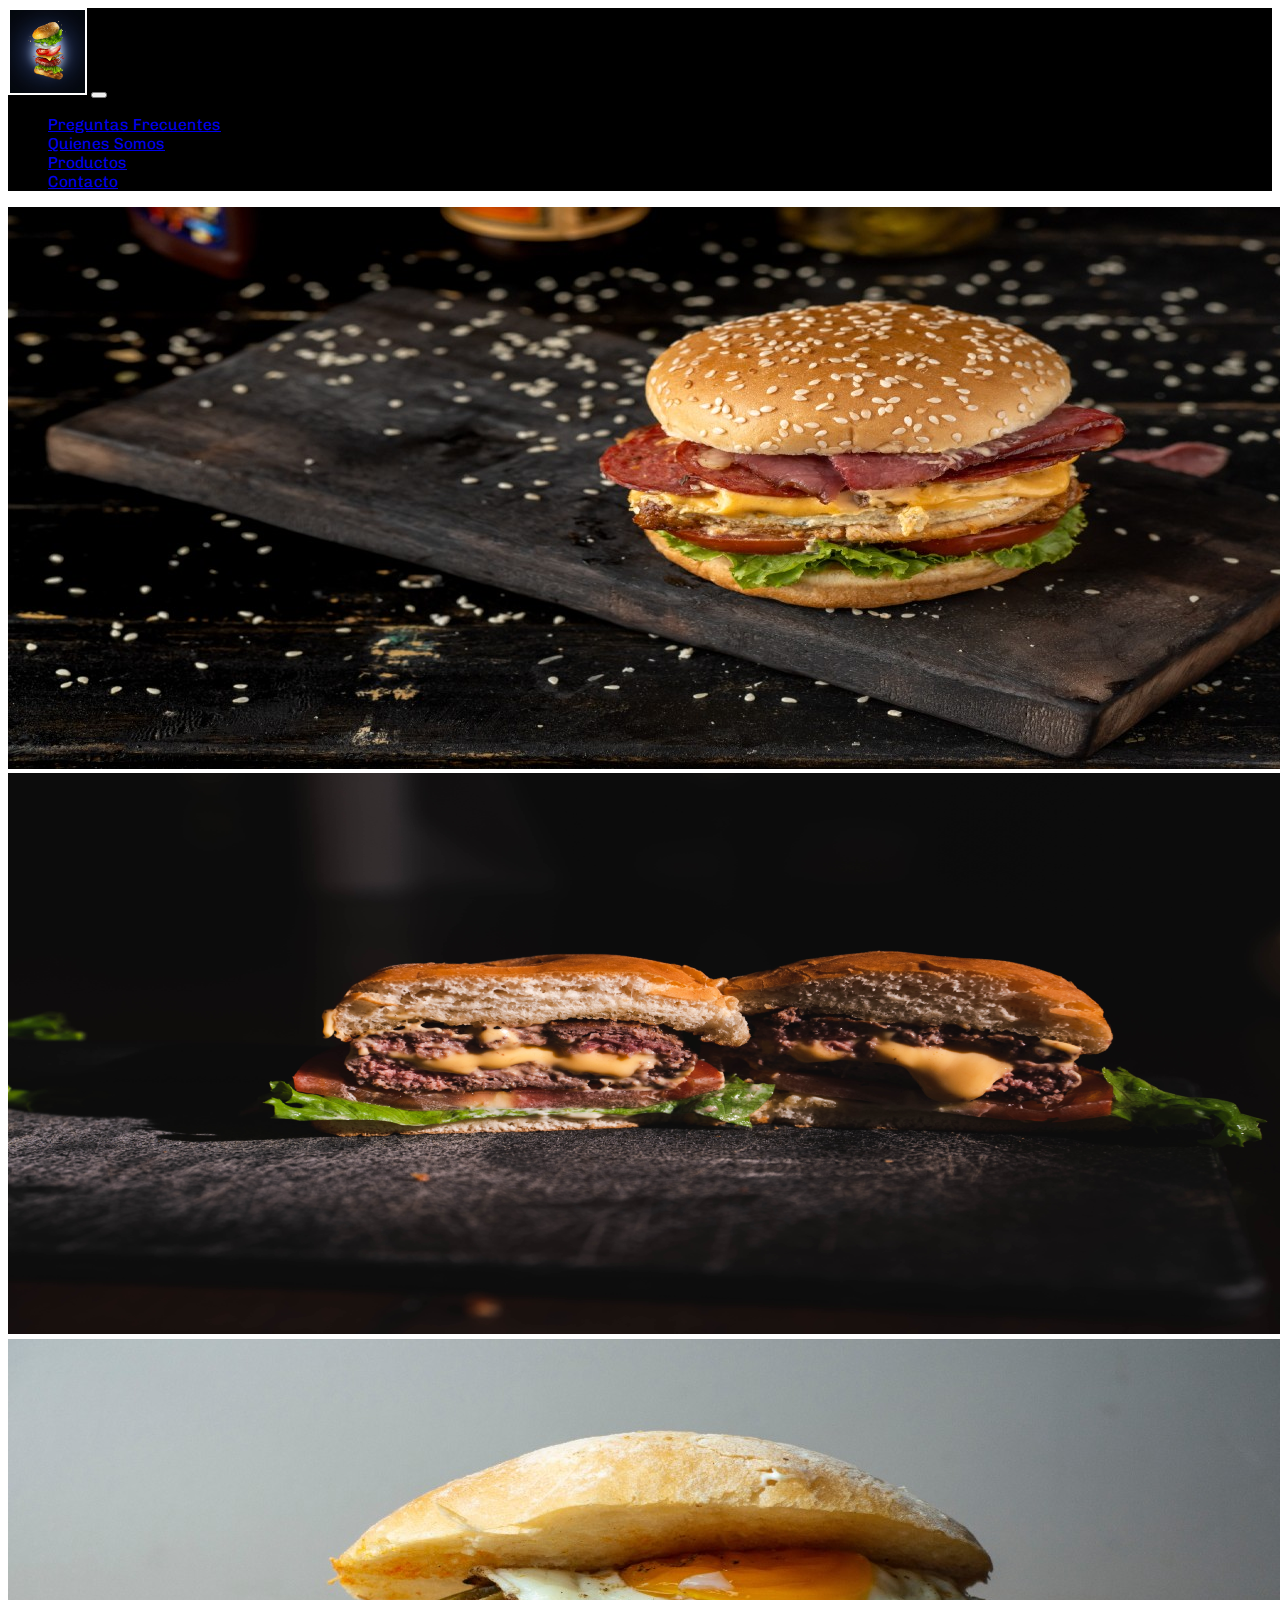
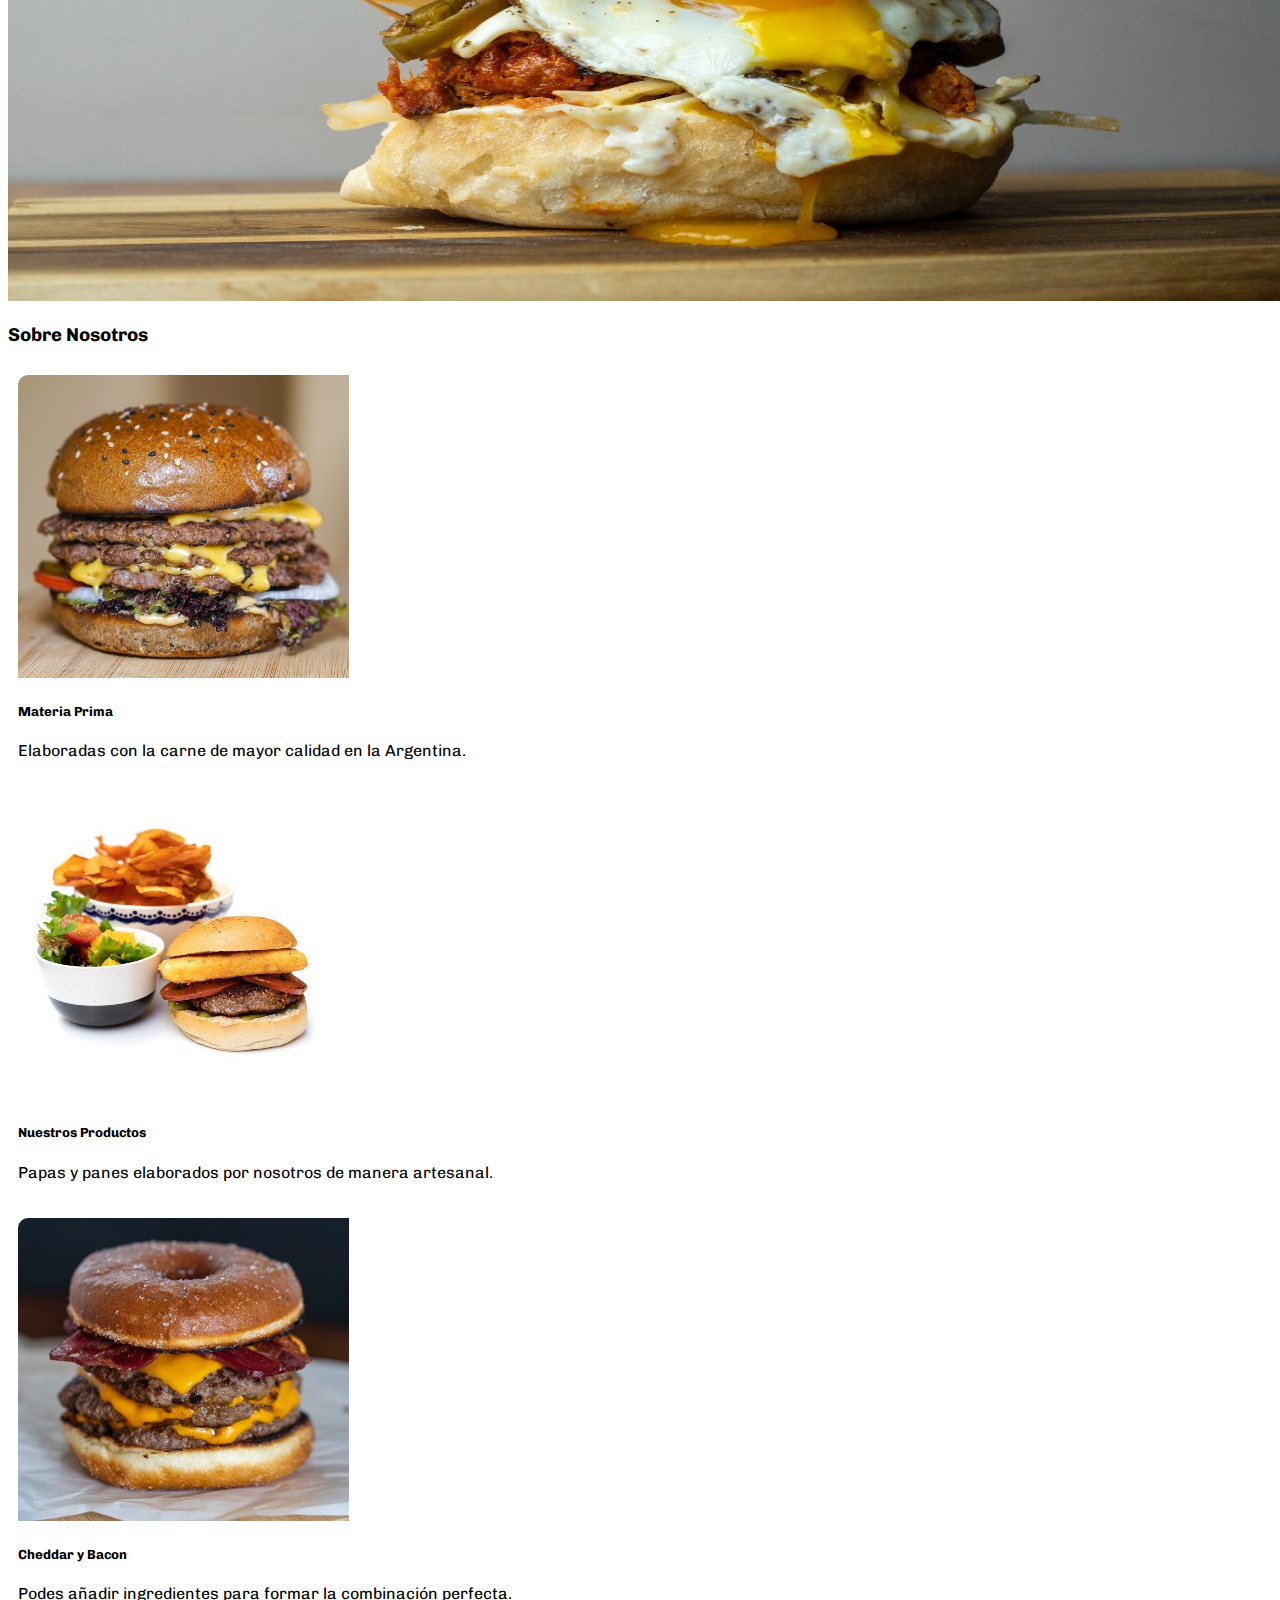
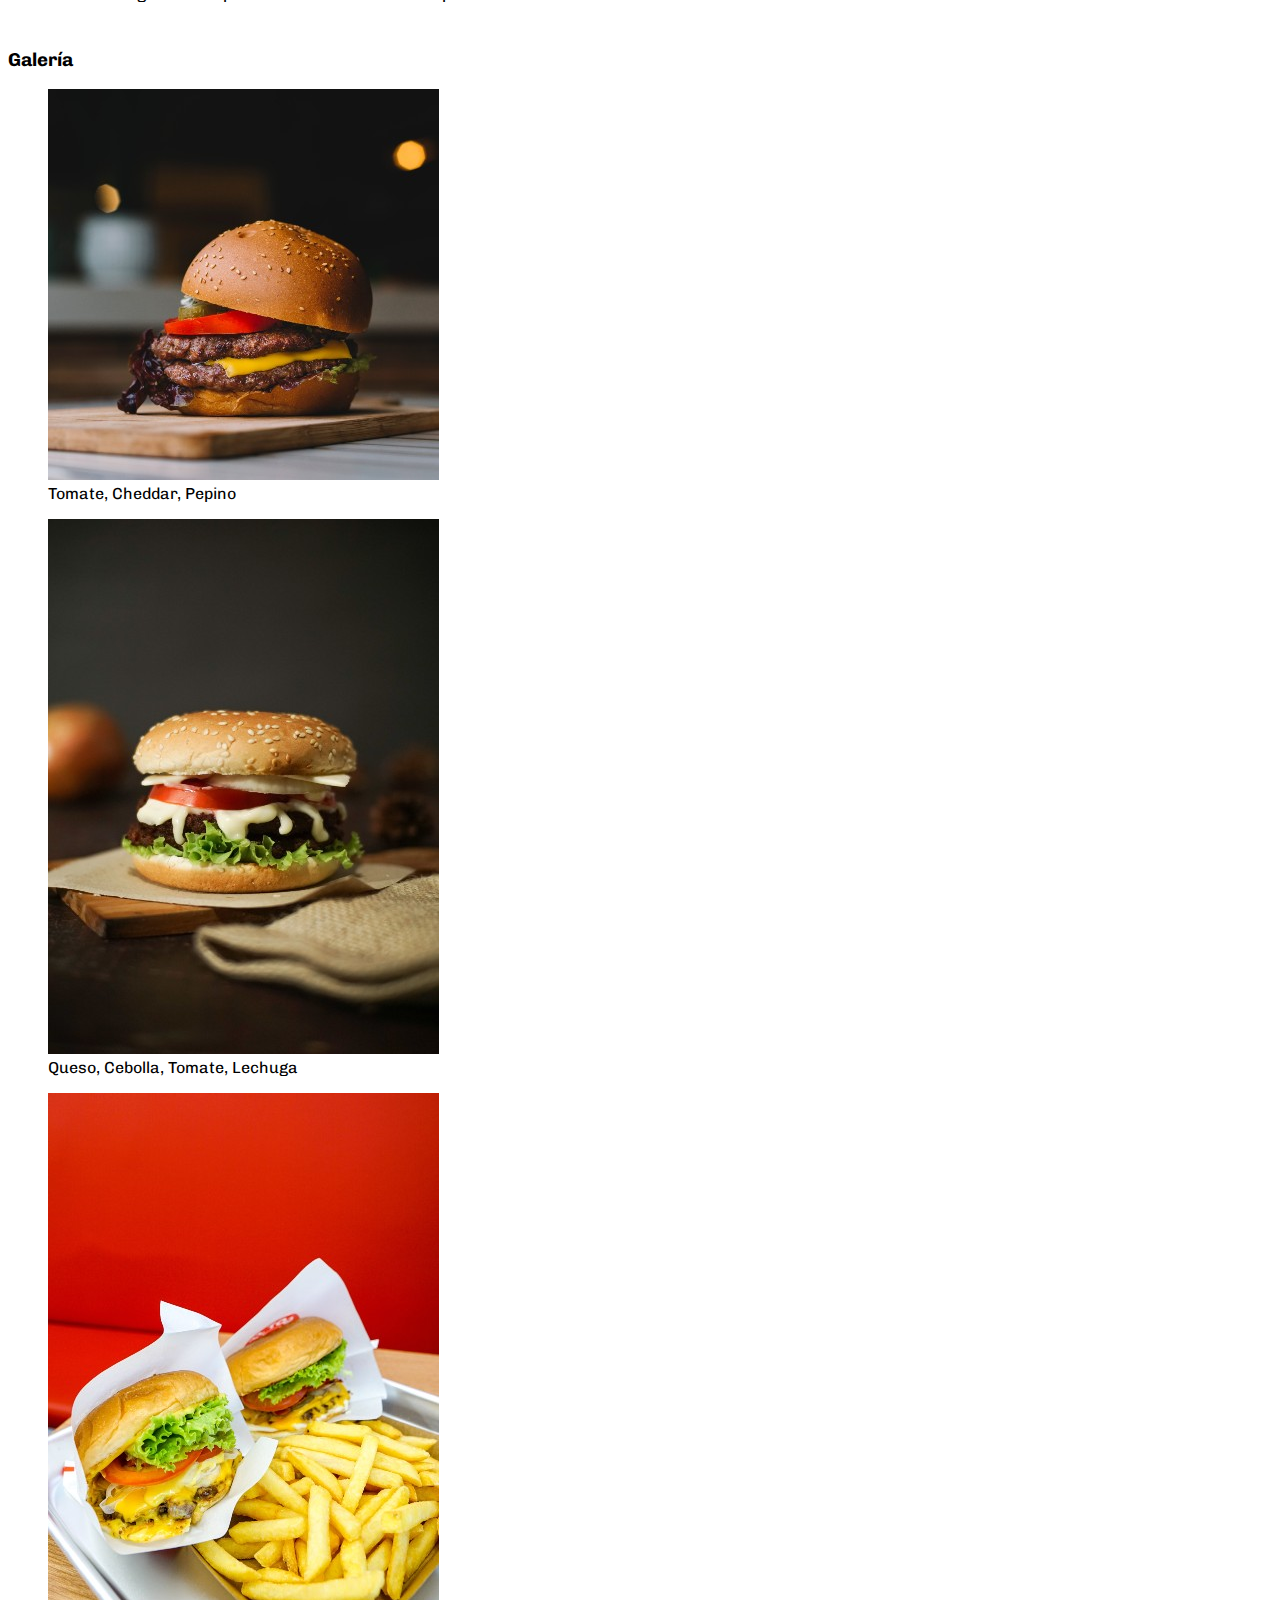
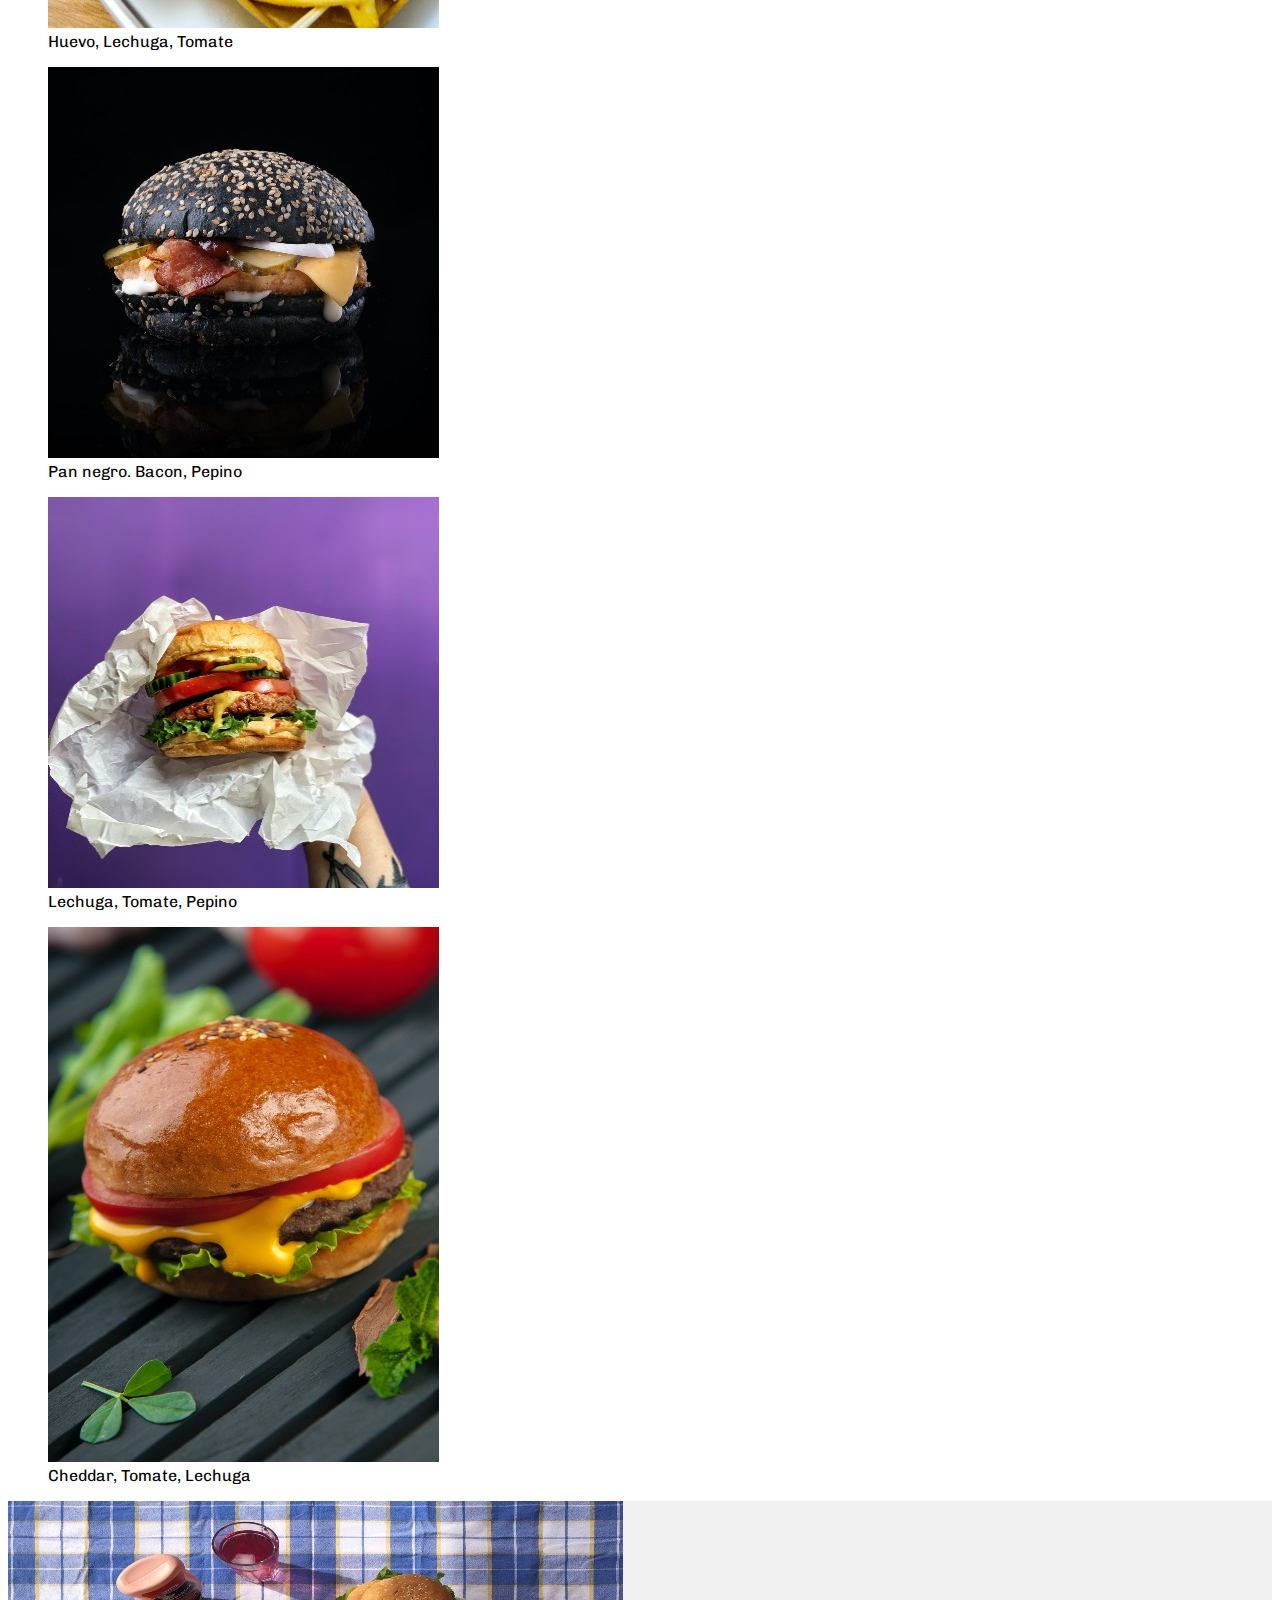
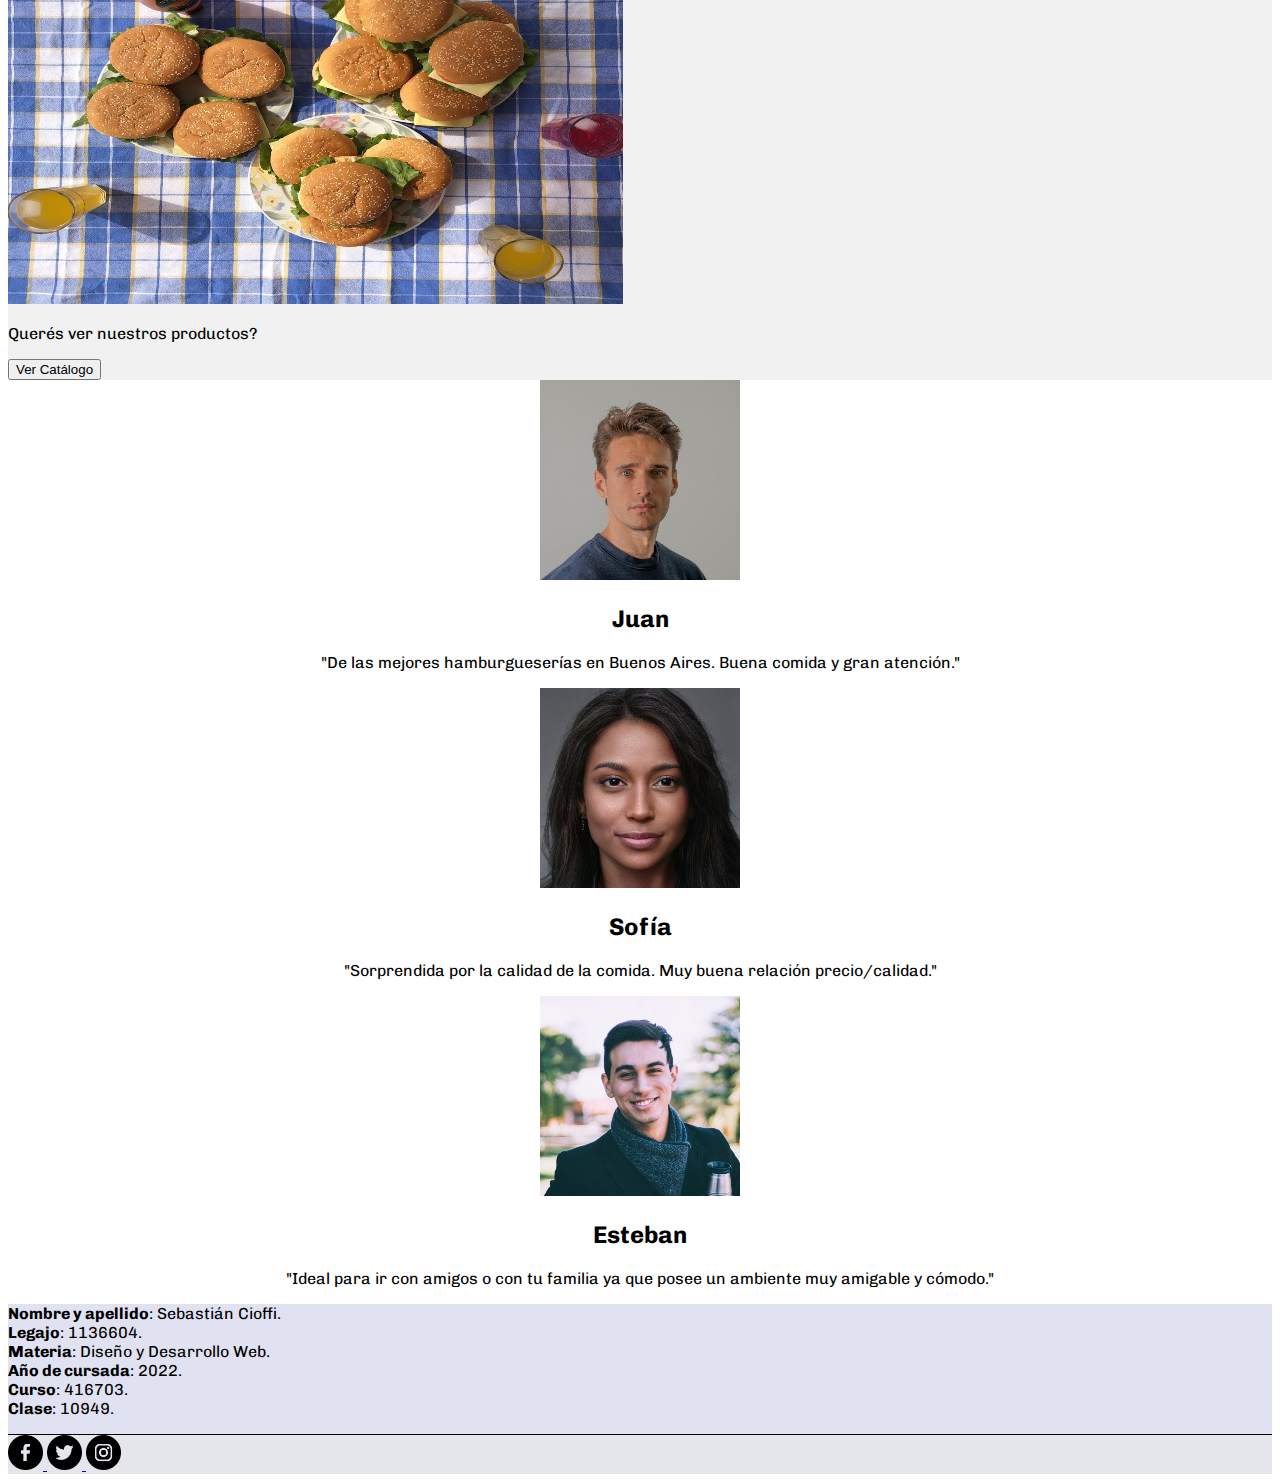
==== index.html @ f2cff2cf "first" ====
<!DOCTYPE html>
<html lang="es">
<head>
    <meta charset="UTF-8">
    <meta http-equiv="X-UA-Compatible" content="IE=edge">
    <meta name="viewport" content="width=device-width, initial-scale=1.0">
    <link rel="icon" type="image/icon" href="imagenes/icono.ico" />
    <link href="estilos.css" rel="stylesheet" type="text/css">
    <link rel="preconnect" href="https://fonts.googleapis.com">
    <link rel="preconnect" href="https://fonts.gstatic.com" crossorigin>
    <link href="https://fonts.googleapis.com/css2?family=Chivo:wght@200&display=swap" rel="stylesheet">
    <link href="https://cdn.jsdelivr.net/npm/bootstrap@5.2.3/dist/css/bootstrap.min.css" rel="stylesheet" integrity="sha384-rbsA2VBKQhggwzxH7pPCaAqO46MgnOM80zW1RWuH61DGLwZJEdK2Kadq2F9CUG65" crossorigin="anonymous">
    <title>Sebastián Cioffi Curso 416703 Turno tarde Año 2022</title>
</head>
<body>

    <!--NAVBAR-->
    <header>
      <nav class="navbar navbar-expand-sm" style="font-family: 'Chivo', sans-serif;">
          <div class="container-fluid">
            <a class="navbar-brand" href="#"><img src="imagenes/logo.jpg" class="logo" alt="" width="75"></a>
            <button class="navbar-toggler" type="button" data-bs-toggle="collapse" data-bs-target="#navbarSupportedContent" aria-controls="navbarSupportedContent" aria-expanded="false" aria-label="Toggle navigation">
              <span class="navbar-toggler-icon"></span>
            </button>
            <div class="collapse navbar-collapse" id="navbarSupportedContent">
              <ul class="navbar-nav ms-auto">
                <li class="nav-item">
                  <a class="nav-link text-light"  href="preguntas.html">Preguntas Frecuentes</a>
                </li>
                <li class="nav-item">
                  <a class="nav-link text-light" href="qsomos.html">Quienes Somos</a>
                </li>
                <li class="nav-item">
                  <a class="nav-link text-light" href="productos.html">Productos</a>
                </li>
                <li class="nav-item">
                  <a class="nav-link text-light" href="contacto.html">Contacto</a>
                </li>
              </ul>
            </div>
          </div>
        </nav>
      </header>

      <!--SLIDES CARROUSEL-->

        <div class="carousel slide" id="mainSlider" data-bs-ride="carousel">
          <div class="carousel-inner">
              <div class="carousel-item active">
                  <img src="imagenes/slide1.jpg" alt="" class="d-block w-100">
              </div>
              <div class="carousel-item active">
                  <img src="imagenes/slide2.png" alt="" class="d-block w-100">
              </div>
              <div class="carousel-item active">
                  <img src="imagenes/slide3.jpg" alt="" class="d-block w-100">
              </div>
          </div>
        </div>
      </header>

      <!--PASTILLAS-->
      <main>

        <div class="pastillas" style="font-family: 'Chivo', sans-serif;">
          <div class="container-md p-5">
              <div class="row pt-5">
                  <h3 class="text-center pb-5 pt-5 h1">Sobre Nosotros</h3>
              </div>

              <div class="row">
                  <div class="col-sm">
                      <div class="card w-100 card-border mb-5">
                          <img src="imagenes/pastilla1.jpg" class="card-img-top" alt="">
                          <div class="card-body">
                              <h5 class="card-title">Materia Prima</h5>
                              <p class="card-text">Elaboradas con la carne de mayor calidad en la Argentina.</p> 
                          </div>
                      </div>
                  </div>
                  <div class="col-sm">
                      <div class="card w-100 card-border mb-5">
                          <img src="imagenes/pastilla2.jpg" class="card-img-top" alt="">
                          <div class="card-body">
                              <h5 class="card-title">Nuestros Productos</h5>
                              <p class="card-text">Papas y panes elaborados por nosotros de manera artesanal.</p> 
                          </div>
                      </div>
                  </div>
                  <div class="col-sm">
                      <div class="card w-100 card-border mb-5">
                          <img src="imagenes/pastilla3.jpg" class="card-img-top" alt="">
                          <div class="card-body">
                              <h5 class="card-title">Cheddar y Bacon</h5>
                              <p class="card-text">Podes añadir ingredientes para formar la combinación perfecta. </p>
                          </div>
                      </div>
                  </div>
              </div>
          </div>
        </div>

      <!--GALERIA-->

        <div class="container" style="font-family: 'Chivo', sans-serif;">
          <div class="row">
              <h3 class="text-center pb-5 pt-5 h1">Galería</h3>
          </div>
          <div class="row m-10">
            <div class="col-md-4 mb-4">
              <figure>
                <img class="w-100 mb-4 rounded" src="imagenes/galeria1.jpg" alt="">
                <figcaption>Tomate, Cheddar, Pepino</figcaption>
              </figure>
              <figure>
                <img class="w-100 mb-4 rounded" src="imagenes/galeria4.jpg" alt="">
                <figcaption>Queso, Cebolla, Tomate, Lechuga</figcaption>
              </figure>
            </div>
            <div class="col-md-4 mb-4">
              <figure>
                <img class="w-100 mb-4 rounded" src="imagenes/galeria5.jpg" alt="">
                <figcaption>Huevo, Lechuga, Tomate</figcaption>
              </figure>
              <figure>
                <img class="w-100 mb-4 rounded" src="imagenes/galeria2.jpg" alt="">
                <figcaption>Pan negro. Bacon, Pepino</figcaption>
              </figure>
            </div>
            <div class="col-md-4 mb-4">
              <figure>
                <img class="w-100 mb-4 rounded" src="imagenes/galeria3.jpg" alt="">
                <figcaption>Lechuga, Tomate, Pepino</figcaption>
              </figure>
              <figure>
                <img class="w-100 mb-4 rounded" src="imagenes/galeria6.jpg" alt="">
                <figcaption>Cheddar, Tomate, Lechuga</figcaption>
              </figure>
            </div>
          </div>
        </div>

      <!--CALL TO ACTION-->

        <div class="pt-5 pb-5 my-5" style="background-color: #f1f1f1;">
          <div class="container">
            <div class="row">
              <div class="col-lg-7">
                <img src="imagenes/callto.jpg" class="d-block w-100" alt="">
              </div>
              <div class="col-lg-5 pt-5" style="font-family: 'Chivo', sans-serif;">
                <p class="fs-1 pt-5 text-dark">Querés ver nuestros productos?</p>
                <a href="productos.html"><button type="button" class="btn btn-outline-primary">Ver Catálogo</button></a>
              </div>
            </div>
          </div>
        </div>

      <!--TESTIMONIOS-->

        <div class="container testimonios" style="font-family: 'Chivo', sans-serif;">
          <div class="row">
            <div class="col-lg-4">
              <img src="imagenes/test1.jpg" class="rounded-circle mb-4" alt="">
              <h2>Juan</h2>
              <p>"De las mejores hamburgueserías en Buenos Aires. Buena comida y gran atención."</p>
            </div>
            <div class="col-lg-4">
              <img src="imagenes/test3.jpg" class="rounded-circle mb-4" alt="">
              <h2>Sofía</h2>
              <p>"Sorprendida por la calidad de la comida. Muy buena relación precio/calidad."</p>
            </div>
            <div class="col-lg-4">
              <img src="imagenes/test2.jpg" class="rounded-circle mb-4" alt="">
              <h2>Esteban</h2>
              <p>"Ideal para ir con amigos o con tu familia ya que posee un ambiente muy amigable y cómodo."</p>
            </div>
          </div>
        </div>
      </main>


     <!--FOOTER-->

     <footer class="text-center text-lg-start mt-5" style="font-family: 'Chivo', sans-serif;background-color: #e1e2f1;"> 
      <div class="container p-4">
        <section class="mb-4 text-center">
          <p>
            <b>Nombre y apellido</b>: Sebastián Cioffi. <br> <b>Legajo</b>: 1136604. <br> <b>Materia</b>: Diseño y Desarrollo Web. <br> <b>Año de cursada</b>: 2022. <br> <b>Curso</b>: 416703. <br> <b>Clase</b>: 10949.
          </p>
        </section>
      </div>
      <div class="text-center text-white" style="background-color: #e5e5ec;border-top: 1px solid black;">
        <div class="container pt-4">
          <section> 
            <a
              class="btn btn-link btn-floating btn-lg m-1"
              href="https://facebook.com/"
              target="_blank"><img src="imagenes/facebook.png" alt="" width="35">
            </a>
            <a
              class="btn btn-link btn-floating btn-lg m-1"
              href="https://twitter.com/"
              target="_blank"><img src="imagenes/twitter.png" alt="" width="35">
            </a>
            <a
              class="btn btn-link btn-floating btn-lg m-1"
              href="https://www.instagram.com/"
              target="_blank"><img src="imagenes/instagram.png" alt="" width="35">
            </a>
          </section>
        </div>
      </div>
    </footer>




    <script src="https://cdn.jsdelivr.net/npm/bootstrap@5.2.3/dist/js/bootstrap.bundle.min.js" integrity="sha384-kenU1KFdBIe4zVF0s0G1M5b4hcpxyD9F7jL+jjXkk+Q2h455rYXK/7HAuoJl+0I4" crossorigin="anonymous"></script>
</body>
</html>
---- estilos.css ----
.navbar-expand-sm{
    background-color: black;
}

.logo{
    border: 2px solid white;
}

.navbar-toggler-icon{
    background-color: white;
}

.card-border{
    border: solid 10px white ;
    border-radius: 20px;
    overflow: hidden;
    transition: all ease-out 0.2s;
}

.card-border:hover{
    transform: scale(1.05);
} 

.testimonios{
    text-align: center;
}
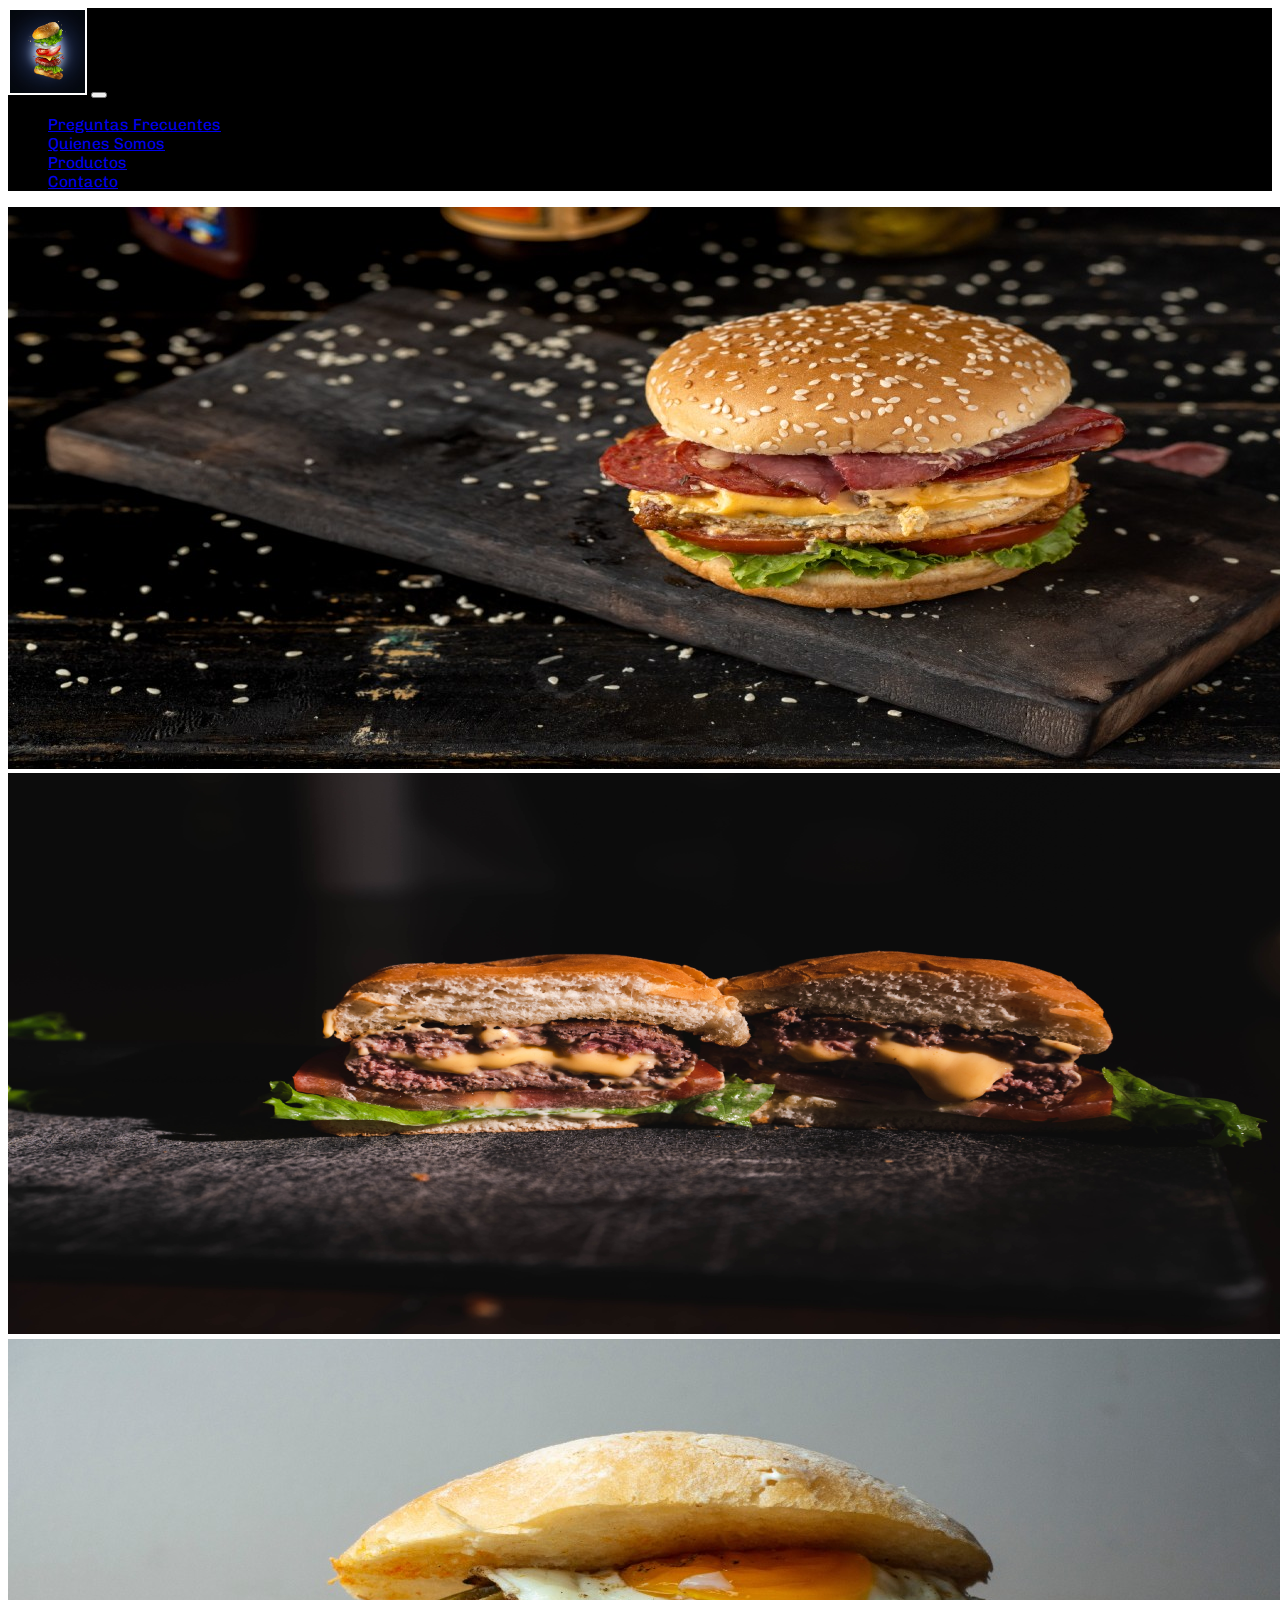
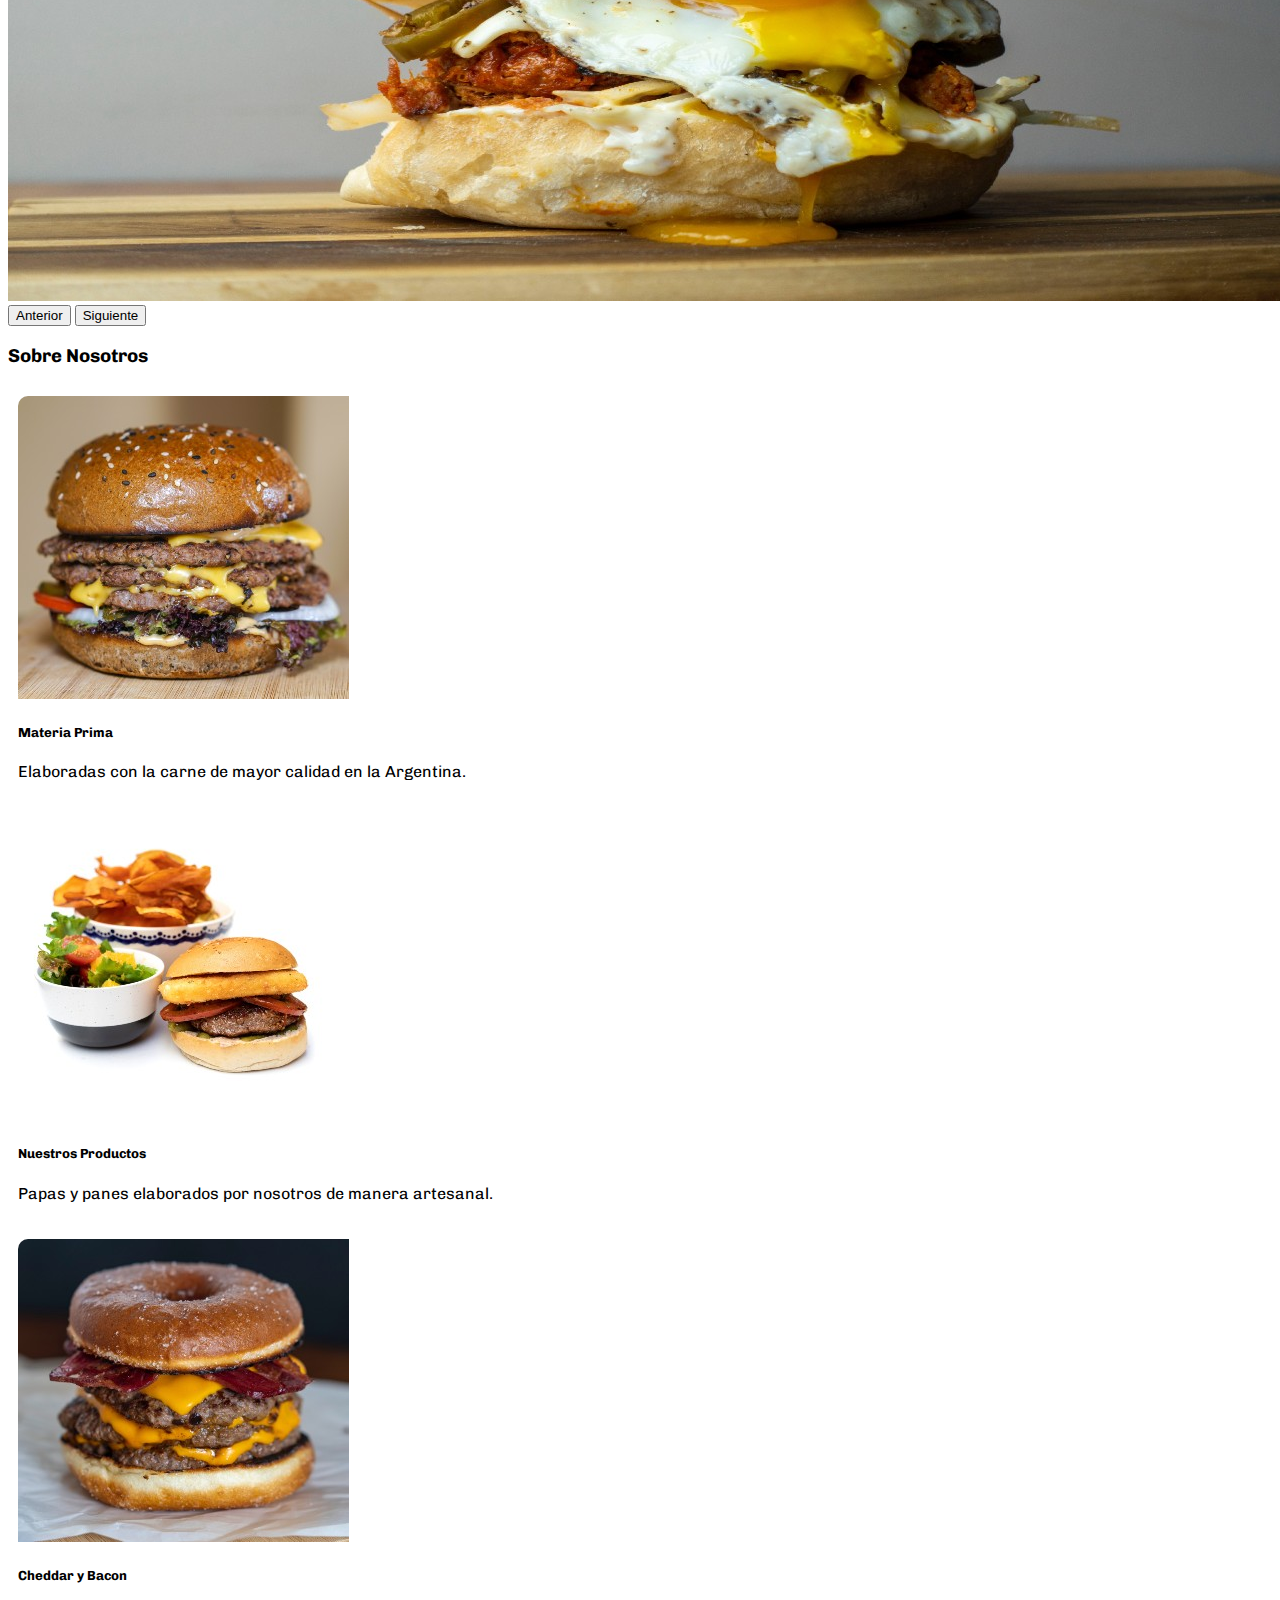
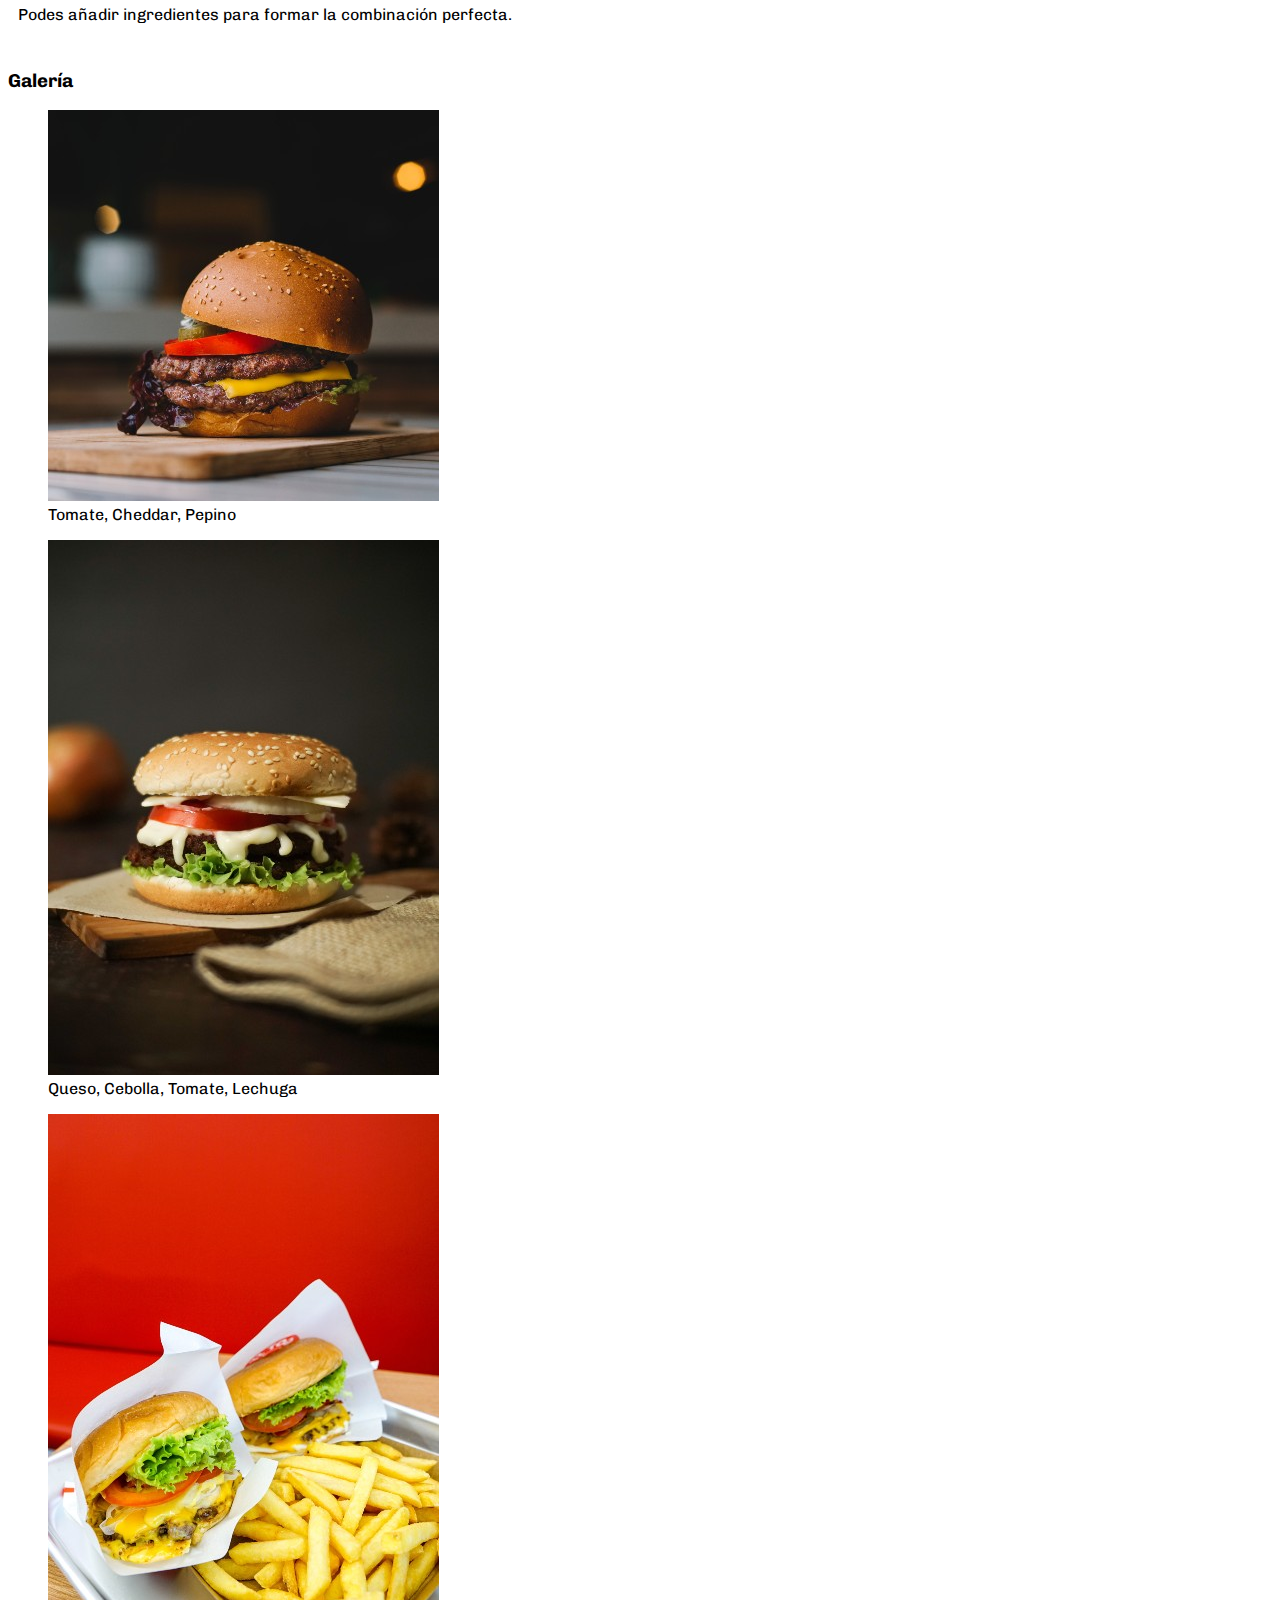
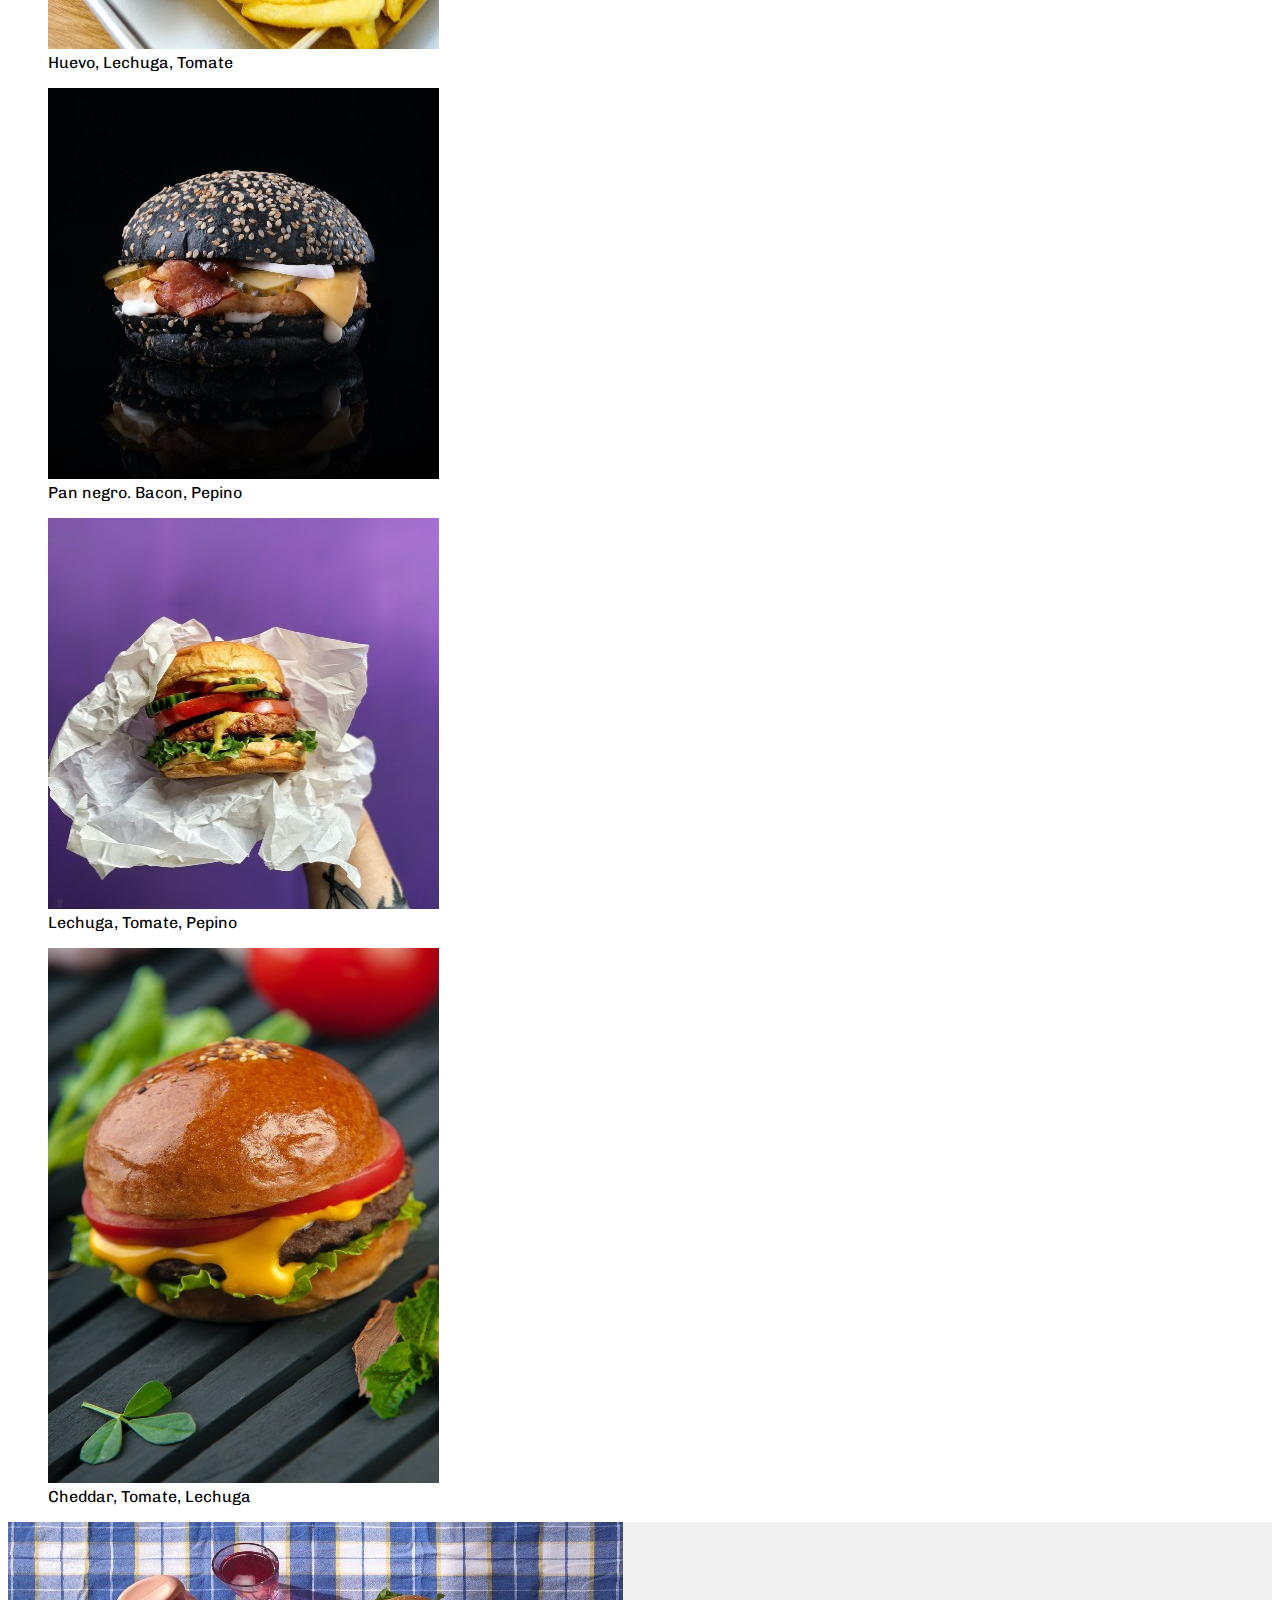
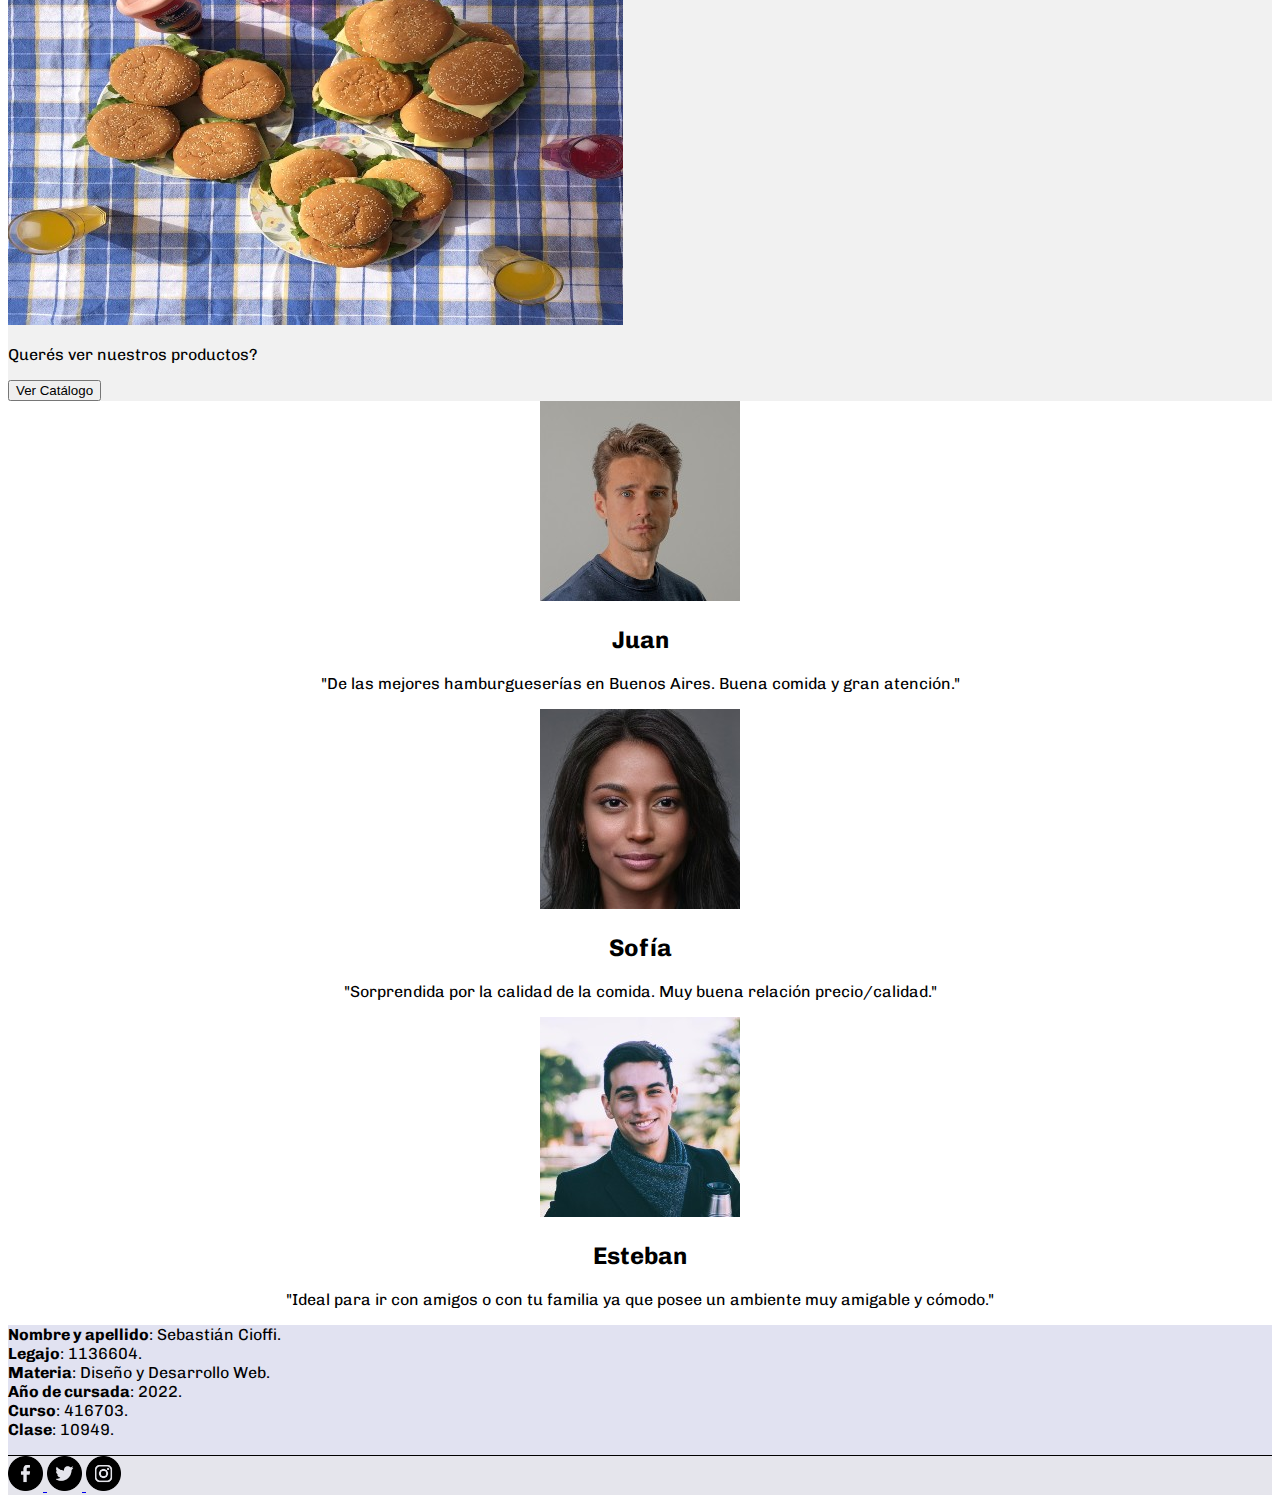
==== commit 652a2ce7: "carrousel" ====
--- a/index.html
+++ b/index.html
@@ -43,19 +43,26 @@
       </header>
 
       <!--SLIDES CARROUSEL-->
-
-        <div class="carousel slide" id="mainSlider" data-bs-ride="carousel">
+        <div id="carouselExampleInterval" class="carousel slide" data-bs-ride="carousel">
           <div class="carousel-inner">
-              <div class="carousel-item active">
-                  <img src="imagenes/slide1.jpg" alt="" class="d-block w-100">
-              </div>
-              <div class="carousel-item active">
-                  <img src="imagenes/slide2.png" alt="" class="d-block w-100">
-              </div>
-              <div class="carousel-item active">
-                  <img src="imagenes/slide3.jpg" alt="" class="d-block w-100">
-              </div>
-          </div>
+            <div class="carousel-item active" data-bs-interval="10000">
+              <img src="imagenes/slide1.jpg" class="d-block w-100" alt="...">
+            </div>
+            <div class="carousel-item" data-bs-interval="2000">
+              <img src="imagenes/slide2.png" class="d-block w-100" alt="...">
+            </div>
+            <div class="carousel-item">
+              <img src="imagenes/slide3.jpg" class="d-block w-100" alt="...">
+            </div>
+          </div>
+          <button class="carousel-control-prev" type="button" data-bs-target="#carouselExampleInterval" data-bs-slide="prev">
+            <span class="carousel-control-prev-icon" aria-hidden="true"></span>
+            <span class="visually-hidden">Anterior</span>
+          </button>
+          <button class="carousel-control-next" type="button" data-bs-target="#carouselExampleInterval" data-bs-slide="next">
+            <span class="carousel-control-next-icon" aria-hidden="true"></span>
+            <span class="visually-hidden">Siguiente</span>
+          </button>
         </div>
       </header>
 
